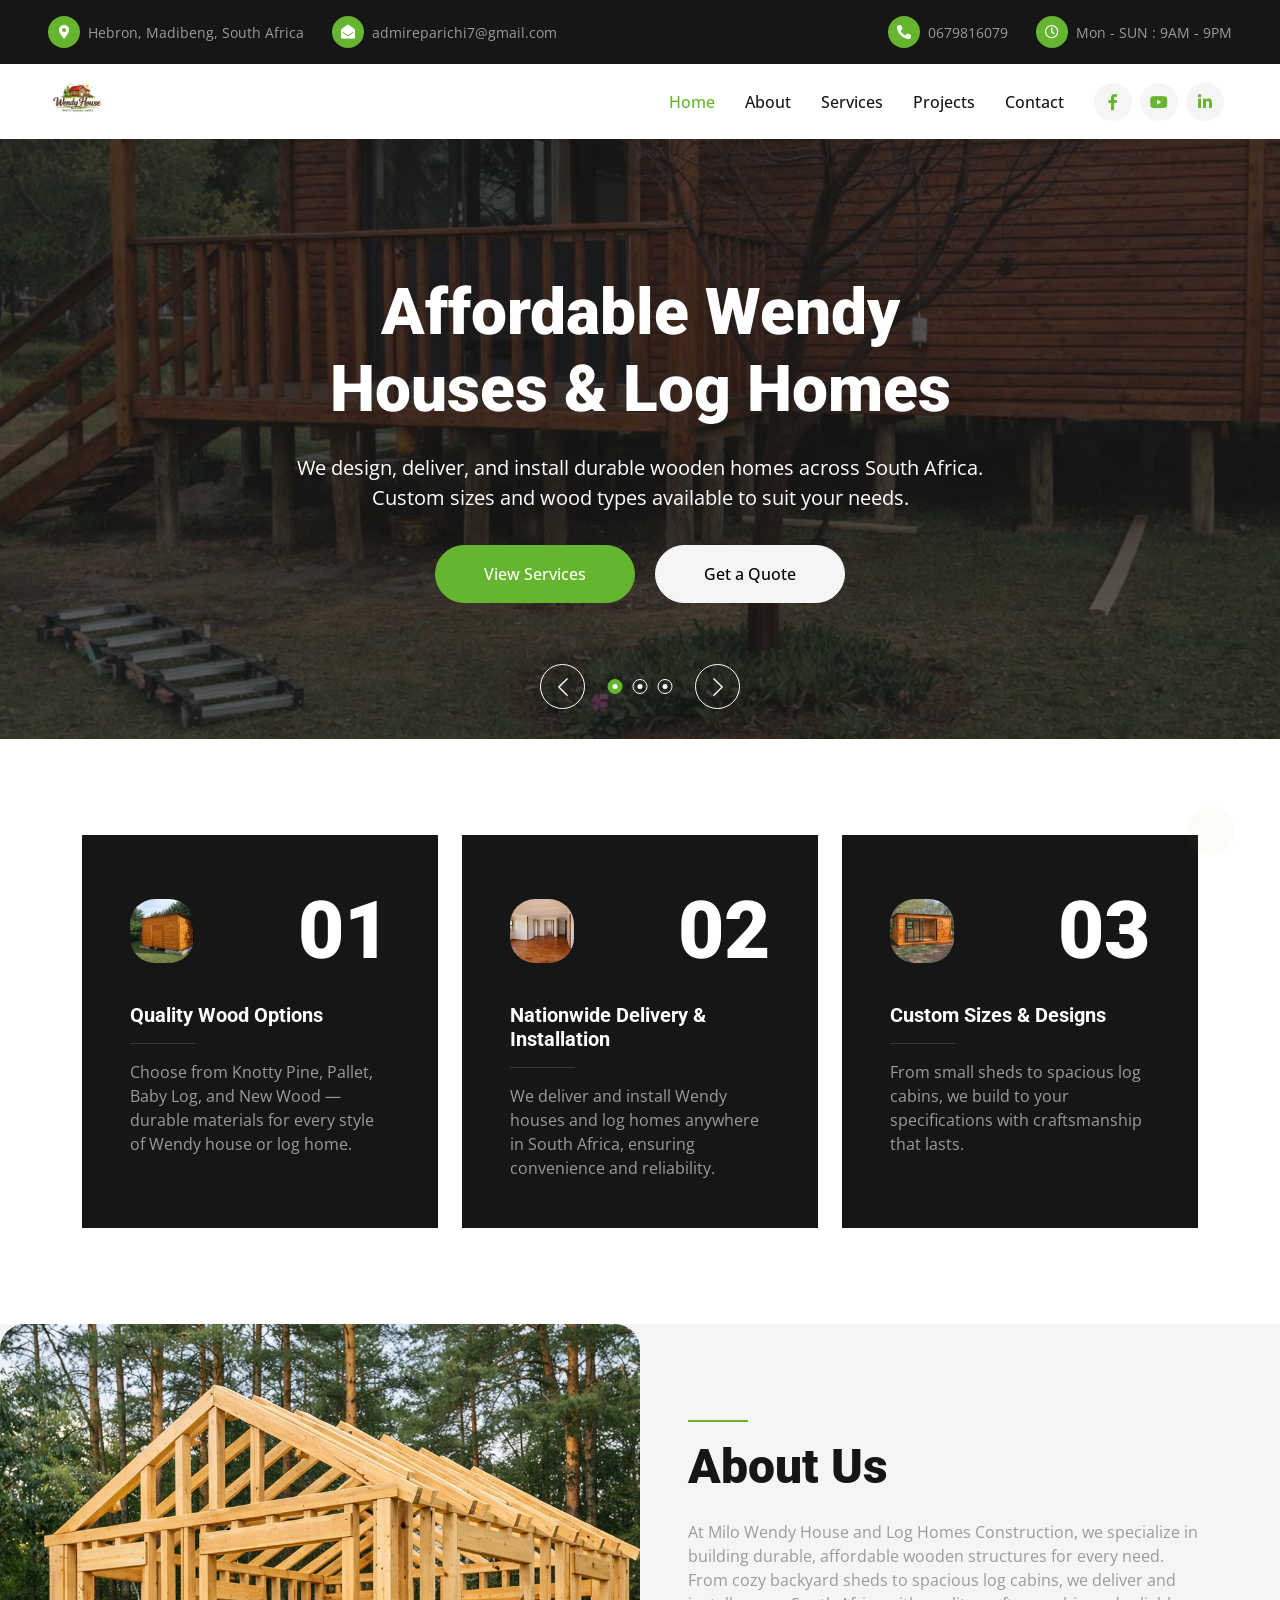
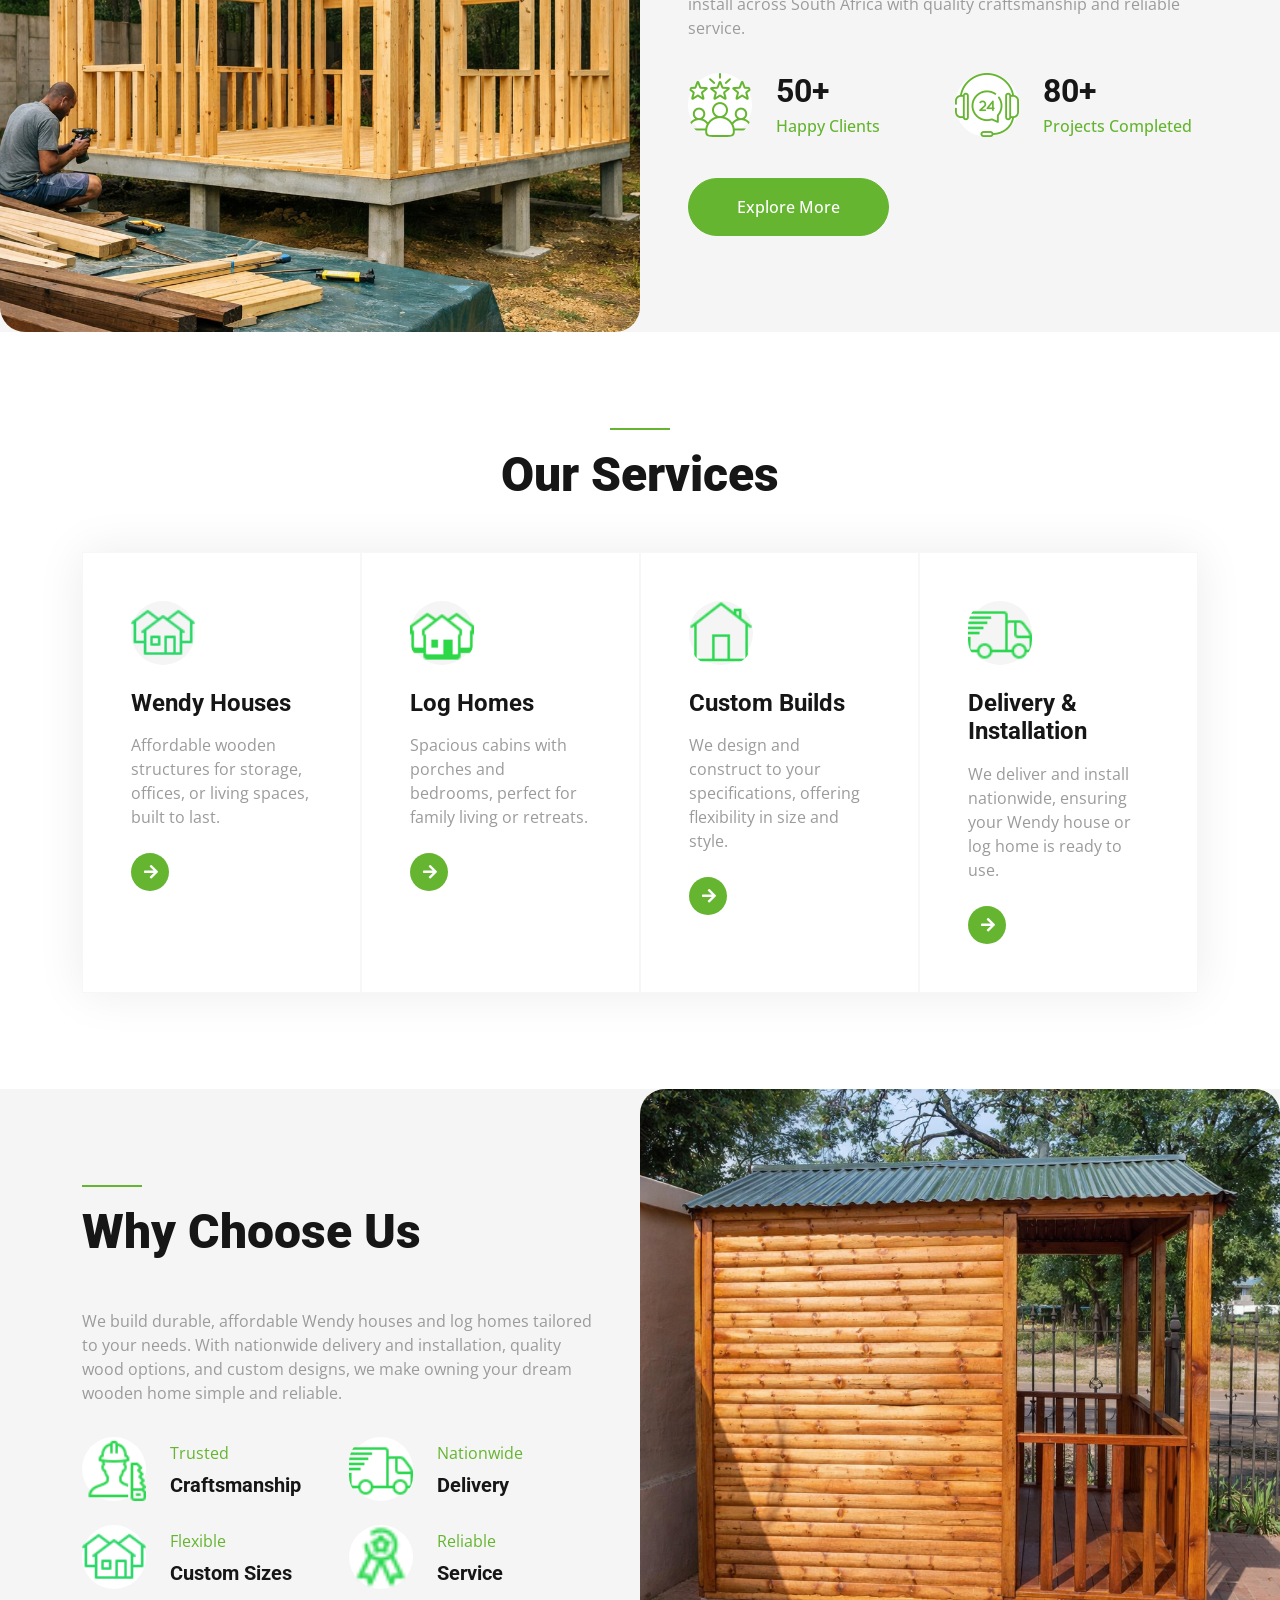
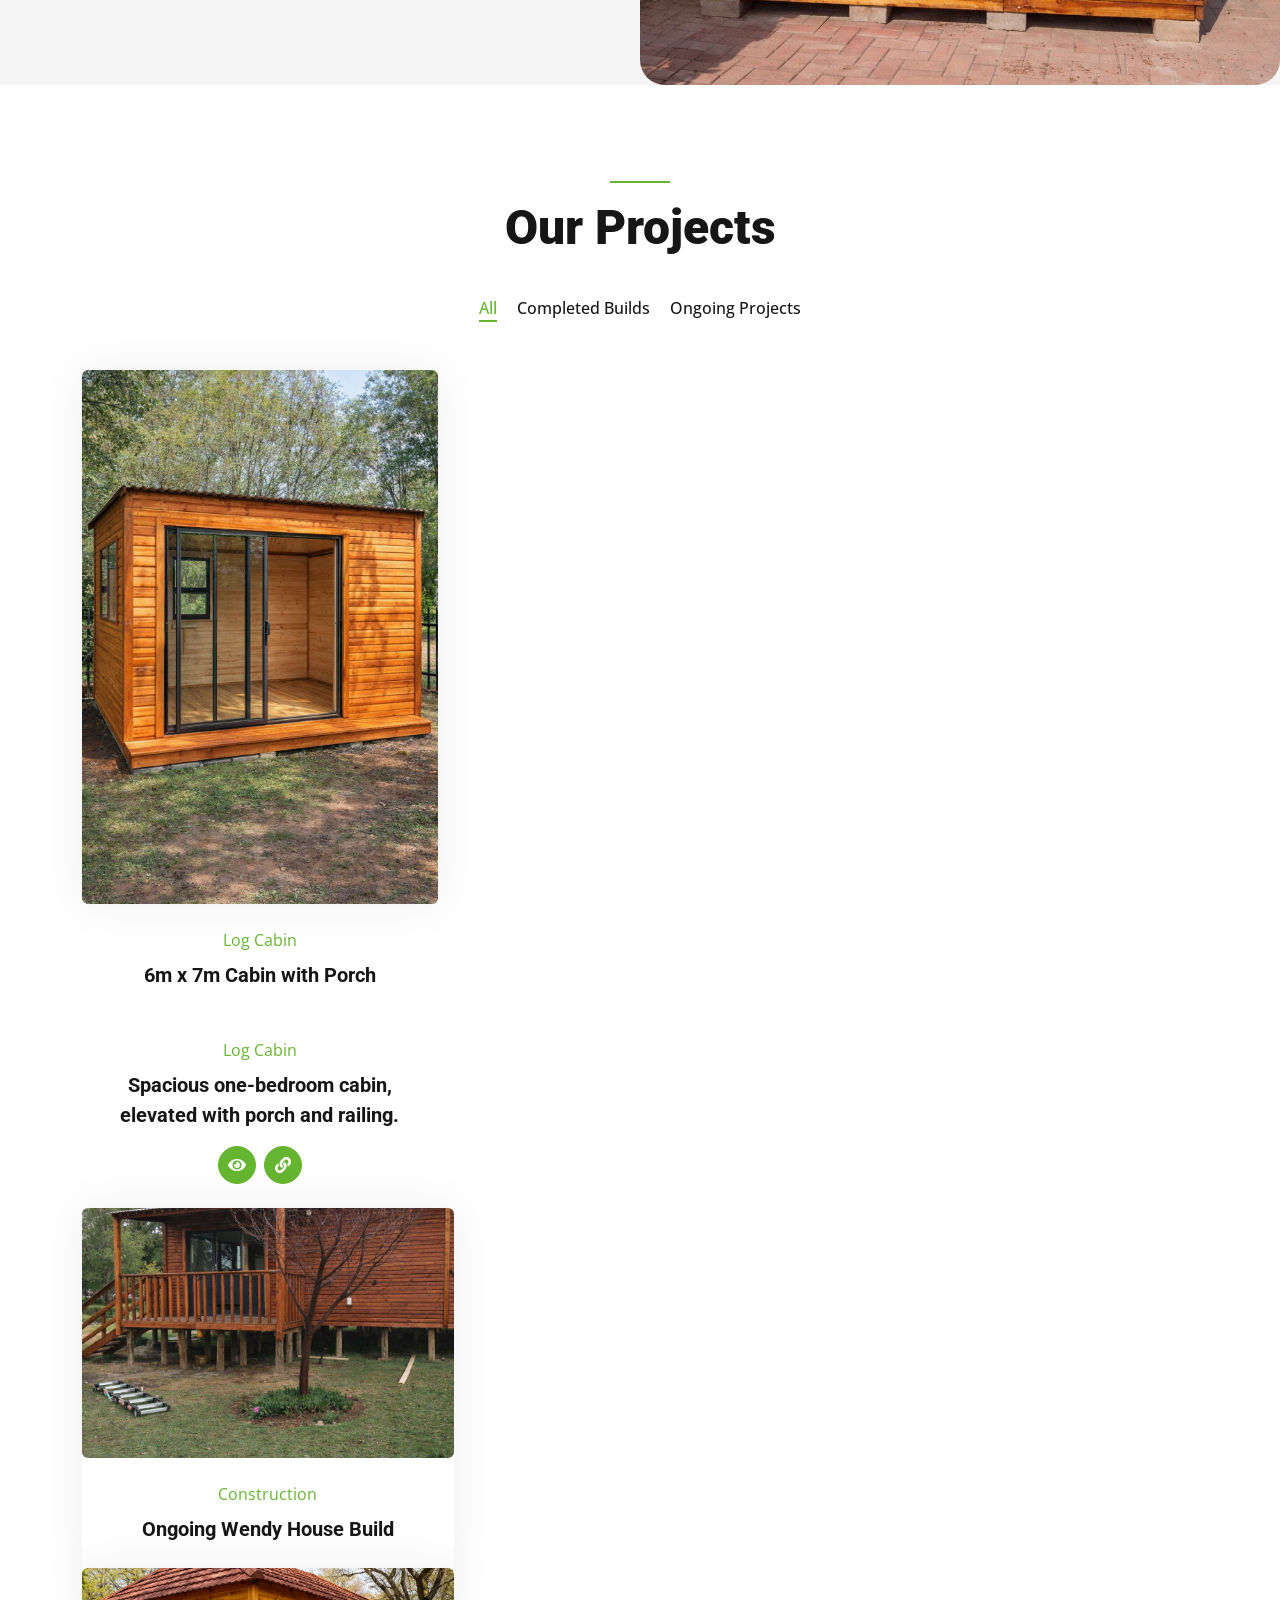
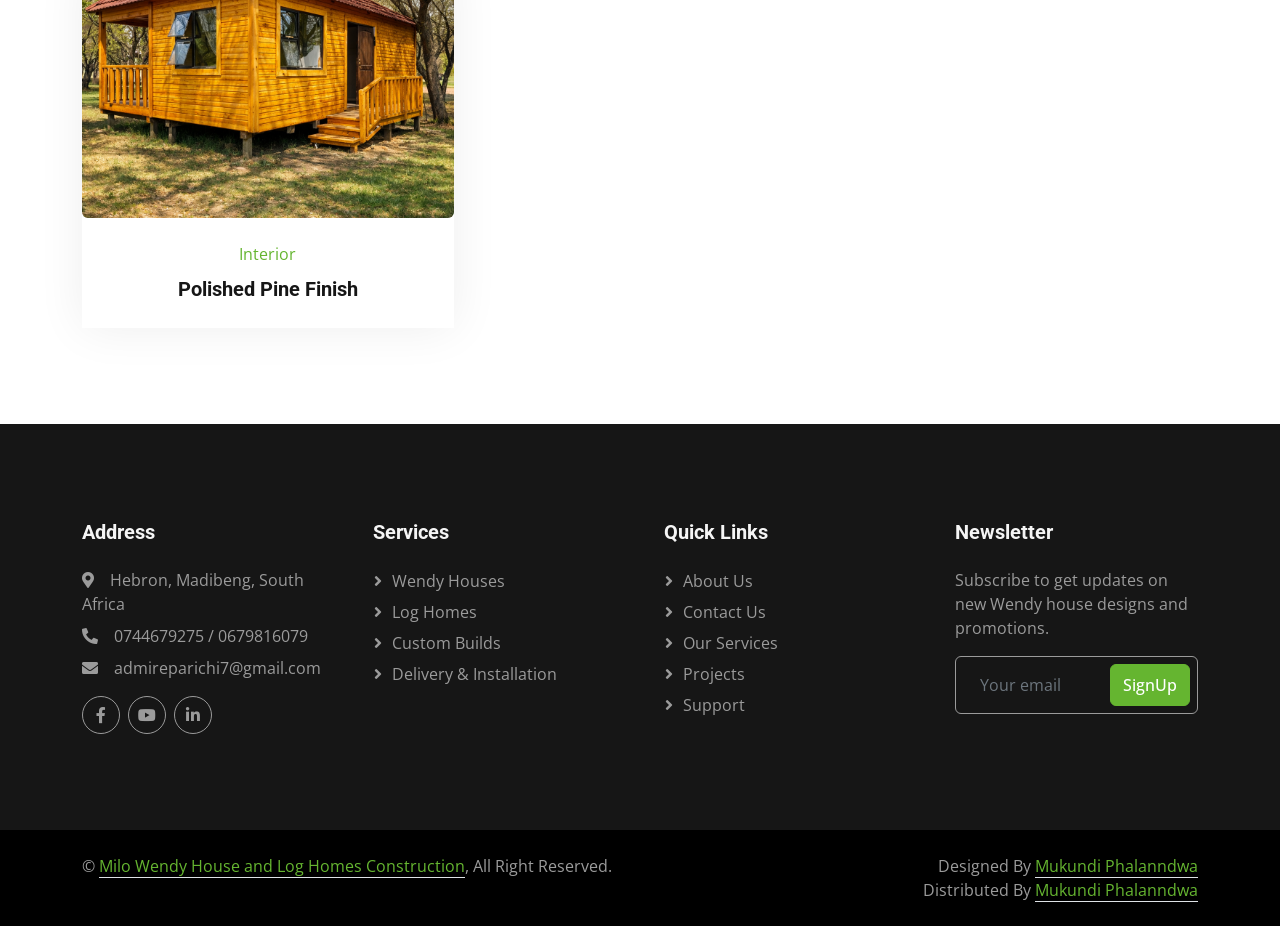
==== index.html @ 556be6cc "Initial commit" ====
<!DOCTYPE html>
<html lang="en">

<head>
    <meta charset="utf-8">
    <title>Milo Wendy House</title>
    <meta content="width=device-width, initial-scale=1.0" name="viewport">
    <meta content="" name="keywords">
    <meta content="" name="description">

    <!-- Favicon -->
    <link href="img/favicon.ico" rel="icon">

    <!-- Google Web Fonts -->
    <link rel="preconnect" href="https://fonts.googleapis.com">
    <link rel="preconnect" href="https://fonts.gstatic.com" crossorigin>
    <link href="https://fonts.googleapis.com/css2?family=Open+Sans:wght@400;500&family=Roboto:wght@500;700;900&display=swap" rel="stylesheet"> 

    <!-- Icon Font Stylesheet -->
    <link href="https://cdnjs.cloudflare.com/ajax/libs/font-awesome/5.10.0/css/all.min.css" rel="stylesheet">
    <link href="https://cdn.jsdelivr.net/npm/bootstrap-icons@1.4.1/font/bootstrap-icons.css" rel="stylesheet">

    <!-- Libraries Stylesheet -->
    <link href="lib/animate/animate.min.css" rel="stylesheet">
    <link href="lib/owlcarousel/assets/owl.carousel.min.css" rel="stylesheet">
    <link href="lib/lightbox/css/lightbox.min.css" rel="stylesheet">

    <!-- Customized Bootstrap Stylesheet -->
    <link href="css/bootstrap.min.css" rel="stylesheet">

    <!-- Template Stylesheet -->
    <link href="css/style.css" rel="stylesheet">
</head>

<body>
    <!-- Spinner Start -->
    <div id="spinner" class="show bg-white position-fixed translate-middle w-100 vh-100 top-50 start-50 d-flex align-items-center justify-content-center">
        <div class="spinner-border text-primary" style="width: 3rem; height: 3rem;" role="status">
            <span class="sr-only">Loading...</span>
        </div>
    </div>
    <!-- Spinner End -->


    <!-- Topbar Start -->
    <div class="container-fluid bg-dark px-5">
        <div class="row gx-4 d-none d-lg-flex">
            <div class="col-lg-6 text-start">
                <div class="h-100 d-inline-flex align-items-center py-3 me-4">
                    <div class="btn-sm-square rounded-circle bg-primary me-2">
                        <small class="fa fa-map-marker-alt text-white"></small>
                    </div>
                    <small>Hebron, Madibeng, South Africa</small>
                </div>
                <div class="h-100 d-inline-flex align-items-center py-3">
                    <div class="btn-sm-square rounded-circle bg-primary me-2">
                        <small class="fa fa-envelope-open text-white"></small>
                    </div>
                    <small>admireparichi7@gmail.com</small>
                </div>
            </div>
            <div class="col-lg-6 text-end">
                <div class="h-100 d-inline-flex align-items-center py-3 me-4">
                    <div class="btn-sm-square rounded-circle bg-primary me-2">
                        <small class="fa fa-phone-alt text-white"></small>
                    </div>
                    <small> 0679816079

</small>
                </div>
                <div class="h-100 d-inline-flex align-items-center py-3">
                    <div class="btn-sm-square rounded-circle bg-primary me-2">
                        <small class="far fa-clock text-white"></small>
                    </div>
                    <small>Mon - SUN : 9AM - 9PM</small>
                </div>
            </div>
        </div>
    </div>
    <!-- Topbar End -->

<!-- Navbar Start -->
<nav class="navbar navbar-expand-lg bg-white navbar-light sticky-top p-0 px-4 px-lg-5">
  <a href="index.html" class="navbar-brand d-flex align-items-center">
    <img src="img/houseimg/Copilot_20260609_134447.png" alt="Wendy House Logo" 
         class="img-fluid" style="height:60px; width:auto; margin-right:10px;">
    <h2 class="m-0 text-primary" style="font-weight:600;"> </h2>
  </a>

  <button type="button" class="navbar-toggler" data-bs-toggle="collapse" data-bs-target="#navbarCollapse">
    <span class="navbar-toggler-icon"></span>
  </button>

  <div class="collapse navbar-collapse" id="navbarCollapse">
    <div class="navbar-nav ms-auto py-4 py-lg-0">
      <a href="index.html" class="nav-item nav-link active">Home</a>
      <a href="about.html" class="nav-item nav-link">About</a>
      <a href="service.html" class="nav-item nav-link">Services</a>
      <a href="project.html" class="nav-item nav-link">Projects</a>
      <div class="nav-item dropdown">
        <div class="dropdown-menu rounded-0 rounded-bottom m-0">
          <a href="feature.html" class="dropdown-item">Why Choose Us</a>
          <a href="quote.html" class="dropdown-item">Free Quote</a>
          <a href="team.html" class="dropdown-item">Our Team</a>
          <a href="testimonial.html" class="dropdown-item">Testimonials</a>
          <a href="404.html" class="dropdown-item">FAQ</a>
        </div>
      </div>
      <a href="contact.html" class="nav-item nav-link">Contact</a>
    </div>

    <div class="h-100 d-lg-inline-flex align-items-center d-none">
      <a class="btn btn-square rounded-circle bg-light text-primary me-2" href="#"><i class="fab fa-facebook-f"></i></a>
      <a class="btn btn-square rounded-circle bg-light text-primary me-2" href="#"><i class="fab fa-youtube"></i></a>
      <a class="btn btn-square rounded-circle bg-light text-primary me-2" href="#"><i class="fab fa-linkedin-in"></i></a>
    </div>
  </div>
</nav>
<!-- Navbar End -->

<!-- Carousel Start -->
<div class="container-fluid p-0 pb-5">
  <div class="owl-carousel header-carousel position-relative">
    <div class="owl-carousel-item position-relative">
      <img src="img/houseimg/Copilot_20260604_141400.png" 
           alt="Wendy House" 
           class="w-100" 
           style="height:600px; object-fit:cover;">
      <div class="carousel-inner">
        <div class="container">
          <div class="row justify-content-center">
            <div class="col-12 col-lg-8 text-center">
              <h1 class="display-3 text-white animated slideInDown mb-4">Affordable Wendy Houses & Log Homes</h1>
              <p class="fs-5 text-white mb-4 pb-2">We design, deliver, and install durable wooden homes across South Africa. Custom sizes and wood types available to suit your needs.</p>
              <a href="service.html" class="btn btn-primary rounded-pill py-md-3 px-md-5 me-3 animated slideInLeft">View Services</a>
              <a href="contact.html" class="btn btn-light rounded-pill py-md-3 px-md-5 animated slideInRight">Get a Quote</a>
            </div>
          </div>
        </div>
      </div>
    </div>

    <div class="owl-carousel-item position-relative">
      <img src="img/houseimg/Copilot_20260604_141411.png" 
           alt="Log Cabin" 
           class="w-100" 
           style="height:600px; object-fit:cover;">
      <div class="carousel-inner">
        <div class="container">
          <div class="row justify-content-center">
            <div class="col-12 col-lg-8 text-center">
              <h1 class="display-3 text-white animated slideInDown mb-4">Custom Sizes & Designs</h1>
              <p class="fs-5 text-white mb-4 pb-2">From small sheds to spacious log cabins, we build to your specifications with quality craftsmanship and reliable service.</p>
              <a href="project.html" class="btn btn-primary rounded-pill py-md-3 px-md-5 me-3 animated slideInLeft">View Gallery</a>
              <a href="contact.html" class="btn btn-light rounded-pill py-md-3 px-md-5 animated slideInRight">Request Info</a>
            </div>
          </div>
        </div>
      </div>
    </div>

    <div class="owl-carousel-item position-relative">
      <img src="img/houseimg/Copilot_20260604_141417.png" 
           alt="Construction Phase" 
           class="w-100" 
           style="height:600px; object-fit:cover;">
      <div class="carousel-inner">
        <div class="container">
          <div class="row justify-content-center">
            <div class="col-12 col-lg-8 text-center">
              <h1 class="display-3 text-white animated slideInDown mb-4">Delivered & Installed Nationwide</h1>
              <p class="fs-5 fw-medium text-white mb-4 pb-2">We bring your Wendy house or log home to life, handling delivery and installation anywhere in South Africa.</p>
              <a href="about.html" class="btn btn-primary rounded-pill py-md-3 px-md-5 me-3 animated slideInLeft">Learn More</a>
              <a href="contact.html" class="btn btn-light rounded-pill py-md-3 px-md-5 animated slideInRight">Contact Us</a>
            </div>
          </div>
        </div>
      </div>
    </div>
  </div>
</div>
<!-- Carousel End -->

<div class="container-xxl py-5">
    <div class="container">
        <div class="row g-4">
            <div class="col-md-6 col-lg-4 wow fadeIn" data-wow-delay="0.1s">
                <div class="h-100 bg-dark p-4 p-xl-5">
                    <div class="d-flex align-items-center justify-content-between mb-4">
                        <div class="btn-square rounded-circle" style="width: 64px; height: 64px; ">
                            <img class="img-fluid" src="img/houseimg/Copilot_20260604_141350.png" alt="Icon">
                        </div>
                        <h1 class="display-1 mb-0" style="color: #ffffff;">01</h1>
                    </div>
                    <h5 class="text-white">Quality Wood Options</h5>
                    <hr class="w-25">
                    <span>Choose from Knotty Pine, Pallet, Baby Log, and New Wood — durable materials for every style of Wendy house or log home.</span>
                </div>
            </div>
            <div class="col-md-6 col-lg-4 wow fadeIn" data-wow-delay="0.3s">
                <div class="h-100 bg-dark p-4 p-xl-5">
                    <div class="d-flex align-items-center justify-content-between mb-4">
                        <div class="btn-square rounded-circle" style="width: 64px; height: 64px; ">
                            <img class="img-fluid" src="img/houseimg/Copilot_20260604_141345.png" alt="Icon">
                        </div>
                        <h1 class="display-1 mb-0" style="color: #ffffff;">02</h1>
                    </div>
                    <h5 class="text-white">Nationwide Delivery & Installation</h5>
                    <hr class="w-25">
                    <span>We deliver and install Wendy houses and log homes anywhere in South Africa, ensuring convenience and reliability.</span>
                </div>
            </div>
            <div class="col-md-6 col-lg-4 wow fadeIn" data-wow-delay="0.5s">
                <div class="h-100 bg-dark p-4 p-xl-5">
                    <div class="d-flex align-items-center justify-content-between mb-4">
                        <div class="btn-square rounded-circle" style="width: 64px; height: 64px; ">
                            <img class="img-fluid" src="img/houseimg/Copilot_20260604_141316.png" alt="Icon">
                        </div>
                        <h1 class="display-1 mb-0" style="color: #ffffff;">03</h1>
                    </div>
                    <h5 class="text-white">Custom Sizes & Designs</h5>
                    <hr class="w-25">
                    <span>From small sheds to spacious log cabins, we build to your specifications with craftsmanship that lasts.</span>
                </div>
            </div>
        </div>
    </div>
</div>
<!-- Facts End -->
<!-- About Start -->
<div class="container-fluid bg-light overflow-hidden my-5 px-lg-0">
    <div class="container about px-lg-0">
        <div class="row g-0 mx-lg-0">
            <div class="col-lg-6 ps-lg-0" style="min-height: 400px;">
                <div class="position-relative h-100">
                    <img class="position-absolute img-fluid w-100 h-100" src="img/houseimg/Copilot_20260604_141417.png" style="object-fit: cover;" alt="Wendy House">
                </div>
            </div>
            <div class="col-lg-6 about-text py-5 wow fadeIn" data-wow-delay="0.5s">
                <div class="p-lg-5 pe-lg-0">
                    <div class="bg-primary mb-3" style="width: 60px; height: 2px;"></div>
                    <h1 class="display-5 mb-4">About Us</h1>
                    <p class="mb-4 pb-2">
                        At Milo Wendy House and Log Homes Construction, we specialize in building durable, affordable wooden structures for every need. 
                        From cozy backyard sheds to spacious log cabins, we deliver and install across South Africa with quality craftsmanship and reliable service.
                    </p>
                    <div class="row g-4 mb-4 pb-3">
                        <div class="col-sm-6 wow fadeIn" data-wow-delay="0.1s">
                            <div class="d-flex align-items-center">
                                <div class="btn-square bg-white rounded-circle" style="width: 64px; height: 64px;">
                                    <img class="img-fluid" src="img/icon/icon-1.png" alt="Icon">
                                </div>
                                <div class="ms-4">
                                    <h2 class="mb-1" >50+</h2>
                                    <p class="fw-medium text-primary mb-0">Happy Clients</p>
                                </div>
                            </div>
                        </div>
                        <div class="col-sm-6 wow fadeIn" data-wow-delay="0.3s">
                            <div class="d-flex align-items-center">
                                <div class="btn-square bg-white rounded-circle" style="width: 64px; height: 64px;">
                                    <img class="img-fluid" src="img/icon/icon-2.png" alt="Icon">
                                </div>
                                <div class="ms-4">
                                    <h2 class="mb-1">80+</h2>
                                    <p class="fw-medium text-primary mb-0">Projects Completed</p>
                                </div>
                            </div>
                        </div>
                    </div>
                    <a href="service.html" class="btn btn-primary rounded-pill py-3 px-5">Explore More</a>
                </div>
            </div>
        </div>
    </div>
</div>
<!-- About End -->


<!-- Service Start -->
<div class="container-xxl py-5">
    <div class="container">
        <div class="text-center">
            <div class="bg-primary mb-3 mx-auto" style="width: 60px; height: 2px;"></div>
            <h1 class="display-5 mb-5">Our Services</h1>
        </div>
        <div class="row g-0 service-row">
            <div class="col-md-6 col-lg-3 wow fadeIn" data-wow-delay="0.1s">
                <div class="service-item border h-100 p-5">
                    <div class="btn-square bg-light rounded-circle mb-4" style="width: 64px; height: 64px;">
                        <img class="img-fluid" src="img/icon/icons8-houses-50.png" alt="Icon">
                    </div>
                    <h4 class="mb-3">Wendy Houses</h4>
                    <p class="mb-4">Affordable wooden structures for storage, offices, or living spaces, built to last.</p>
                    <a class="btn" href="project.html"><i class="fa fa-arrow-right text-white me-3"></i>View Gallery</a>
                </div>
            </div>
            <div class="col-md-6 col-lg-3 wow fadeIn" data-wow-delay="0.3s">
                <div class="service-item border h-100 p-5">
                    <div class="btn-square bg-light rounded-circle mb-4" style="width: 64px; height: 64px;">
                        <img class="img-fluid" src="img/icon/icons8-houses-48.png" alt="Icon">
                    </div>
                    <h4 class="mb-3">Log Homes</h4>
                    <p class="mb-4">Spacious cabins with porches and bedrooms, perfect for family living or retreats.</p>
                    <a class="btn" href="project.html"><i class="fa fa-arrow-right text-white me-3"></i>View Gallery</a>
                </div>
            </div>
            <div class="col-md-6 col-lg-3 wow fadeIn" data-wow-delay="0.5s">
                <div class="service-item border h-100 p-5">
                    <div class="btn-square bg-light rounded-circle mb-4" style="width: 64px; height: 64px;">
                        <img class="img-fluid" src="img/icon/icons8-home-50.png" alt="Icon">
                    </div>
                    <h4 class="mb-3">Custom Builds</h4>
                    <p class="mb-4">We design and construct to your specifications, offering flexibility in size and style.</p>
                    <a class="btn" href="contact.html"><i class="fa fa-arrow-right text-white me-3"></i>Request</a>
                </div>
            </div>
            <div class="col-md-6 col-lg-3 wow fadeIn" data-wow-delay="0.7s">
                <div class="service-item border h-100 p-5">
                    <div class="btn-square bg-light rounded-circle mb-4" style="width: 64px; height: 64px;">
                        <img class="img-fluid" src="img/icon/icons8-delivery-50.png" alt="Icon">
                    </div>
                    <h4 class="mb-3">Delivery & Installation</h4>
                    <p class="mb-4">We deliver and install nationwide, ensuring your Wendy house or log home is ready to use.</p>
                    <a class="btn" href="contact.html"><i class="fa fa-arrow-right text-white me-3"></i>Contact Us</a>
                </div>
            </div>
        </div>
    </div>
</div>
<!-- Service End -->


    <!-- Feature Start -->
<div class="container-fluid bg-light overflow-hidden my-5 px-lg-0">
    <div class="container feature px-lg-0">
        <div class="row g-0 mx-lg-0">
            <div class="col-lg-6 feature-text py-5 wow fadeIn" data-wow-delay="0.5s">
                <div class="p-lg-5 ps-lg-0">
                    <div class="bg-primary mb-3" style="width: 60px; height: 2px;"></div>
                    <h1 class="display-5 mb-5">Why Choose Us</h1>
                    <p class="mb-4 pb-2">
                        We build durable, affordable Wendy houses and log homes tailored to your needs. 
                        With nationwide delivery and installation, quality wood options, and custom designs, 
                        we make owning your dream wooden home simple and reliable.
                    </p>
                    <div class="row g-4">
                        <div class="col-6">
                            <div class="d-flex align-items-center">
                               <div class="btn-square bg-white rounded-circle d-flex justify-content-center align-items-center" 
     style="width: 64px; height: 64px;">
    <img src="img/icon/icons8-carpenter-50.png" alt="Icon" style="width: 700%; height: auto;">
</div>
                                <div class="ms-4">
                                    <p class="text-primary mb-2">Trusted</p>
                                    <h5 class="mb-0">Craftsmanship</h5>
                                </div>
                            </div>
                        </div>
                        <div class="col-6">
                            <div class="d-flex align-items-center">
                                <div class="btn-square bg-white rounded-circle" style="width: 64px; height: 64px;">
                                    <img class="img-fluid" src="img/icon/icons8-delivery-50.png" alt="Icon">
                                </div>
                                <div class="ms-4">
                                    <p class="text-primary mb-2">Nationwide</p>
                                    <h5 class="mb-0">Delivery</h5>
                                </div>
                            </div>
                        </div>
                        <div class="col-6">
                            <div class="d-flex align-items-center">
                                <div class="btn-square bg-white rounded-circle" style="width: 64px; height: 64px;">
                                    <img class="img-fluid" src="img/icon/icons8-houses-50.png" alt="Icon">
                                </div>
                                <div class="ms-4">
                                    <p class="text-primary mb-2">Flexible</p>
                                    <h5 class="mb-0">Custom Sizes</h5>
                                </div>
                            </div>
                        </div>
                        <div class="col-6">
                            <div class="d-flex align-items-center">
                                <div class="btn-square bg-white rounded-circle" style="width: 64px; height: 64px;">
                                    <img class="img-fluid" src="img/icon/icons8-trusted-seller-24.png" alt="Icon">
                                </div>
                                <div class="ms-4">
                                    <p class="text-primary mb-2">Reliable</p>
                                    <h5 class="mb-0">Service</h5>
                                </div>
                            </div>
                        </div>
                    </div>
                </div>
            </div>
            <div class="col-lg-6 pe-lg-0" style="min-height: 400px;">
                <div class="position-relative h-100">
                    <img class="position-absolute img-fluid w-100 h-100" src="img/houseimg/Copilot_20260604_141406.png" style="object-fit: cover;" alt="Wendy House Feature">
                </div>
            </div>
        </div>
    </div>
</div>
<!-- Feature End -->


<!-- Projects Start -->
<div class="container-xxl py-5">
    <div class="container">
        <div class="text-center wow fadeInUp" data-wow-delay="0.1s">
            <div class="bg-primary mb-3 mx-auto" style="width: 60px; height: 2px;"></div>
            <h1 class="display-5 mb-5">Our Projects</h1>
        </div>
        <div class="row mt-n2 wow fadeInUp" data-wow-delay="0.3s">
            <div class="col-12 text-center">
                <ul class="list-inline mb-5" id="portfolio-flters">
                    <li class="mx-2 active" data-filter="*">All</li>
                    <li class="mx-2" data-filter=".first">Completed Builds</li>
                    <li class="mx-2" data-filter=".second">Ongoing Projects</li>
                </ul>
            </div>
        </div>
        <div class="row g-4 portfolio-container">
            <div class="col-lg-4 col-md-6 portfolio-item first wow fadeInUp" data-wow-delay="0.1s">
               <div class="portfolio-inner d-flex justify-content-center align-items-center">
    <img src="img/houseimg/Copilot_20260604_141316.png" 
         alt="Completed Wendy House" 
         class="img-fluid">
</div>

                    <div class="text-center p-4">
                        <p class="text-primary mb-2">Log Cabin</p>
                        <h5 class="lh-base mb-0">6m x 7m Cabin with Porch</h5>
                    </div>
                    <div class="portfolio-text text-center bg-white p-4">
                        <p class="text-primary mb-2">Log Cabin</p>
                        <h5 class="lh-base mb-3">Spacious one-bedroom cabin, elevated with porch and railing.</h5>
                        <div class="d-flex justify-content-center">
                            <a class="btn btn-square btn-primary rounded-circle mx-1" href="img/projects/wendy1.jpg" data-lightbox="portfolio"><i class="fa fa-eye"></i></a>
                            <a class="btn btn-square btn-primary rounded-circle mx-1" href="#contact"><i class="fa fa-link"></i></a>
                        </div>
                    </div>
                </div>
            </div>
            <div class="col-lg-4 col-md-6 portfolio-item second wow fadeInUp" data-wow-delay="0.3s">
                <div class="portfolio-inner">
                  <img class="img-fluid w-100" 
     src="img/houseimg/Copilot_20260604_141400.png" 
     alt="Wendy House" 
     style="object-fit: cover; height: 250px;">
                    <div class="text-center p-4">
                        <p class="text-primary mb-2">Construction</p>
                        <h5 class="lh-base mb-0">Ongoing Wendy House Build</h5>
                    </div>
                    <div class="portfolio-text text-center bg-white p-4">
                        <p class="text-primary mb-2">Construction</p>
                        <h5 class="lh-base mb-3">Frame and panels being assembled on-site with skilled craftsmanship.</h5>
                        <div class="d-flex justify-content-center">
                            <a class="btn btn-square btn-primary rounded-circle mx-1" href="img/projects/wendy2.jpg" data-lightbox="portfolio"><i class="fa fa-eye"></i></a>
                            <a class="btn btn-square btn-primary rounded-circle mx-1" href="contact.html"><i class="fa fa-link"></i></a>
                        </div>
                    </div>
                </div>
            </div>
            <div class="col-lg-4 col-md-6 portfolio-item first wow fadeInUp" data-wow-delay="0.5s">
                <div class="portfolio-inner">
                  <img class="img-fluid w-100" 
     src="img/houseimg/Copilot_20260604_141428.png" 
     alt="Wendy House" 
     style="object-fit: cover; height: 250px;">
                    <div class="text-center p-4">
                        <p class="text-primary mb-2">Interior</p>
                        <h5 class="lh-base mb-0">Polished Pine Finish</h5>
                    </div>
                    <div class="portfolio-text text-center bg-white p-4">
                        <p class="text-primary mb-2">Interior</p>
                        <h5 class="lh-base mb-3">Warm pine paneling and polished floors for a clean, modern look.</h5>
                        <div class="d-flex justify-content-center">
                            <a class="btn btn-square btn-primary rounded-circle mx-1" href="img/projects/wendy3.jpg" data-lightbox="portfolio"><i class="fa fa-eye"></i></a>
                            <a class="btn btn-square btn-primary rounded-circle mx-1" href="contact.html"><i class="fa fa-link"></i></a>
                        </div>
                    </div>
                </div>
            </div>
        </div>
    </div>
</div>
<!-- Projects End -->




<!-- Footer Start -->
<div class="container-fluid bg-dark text-secondary footer mt-5 py-5 wow fadeIn" data-wow-delay="0.1s">
    <div class="container py-5">
        <div class="row g-5">
            <div class="col-lg-3 col-md-6">
                <h5 class="text-light mb-4">Address</h5>
                <p class="mb-2"><i class="fa fa-map-marker-alt me-3"></i>Hebron, Madibeng, South Africa</p>
                <p class="mb-2"><i class="fa fa-phone-alt me-3"></i>0744679275 / 0679816079</p>
                <p class="mb-2"><i class="fa fa-envelope me-3"></i>admireparichi7@gmail.com</p>
                <div class="d-flex pt-2">
                    <a class="btn btn-square btn-outline-secondary rounded-circle me-2" href=""><i class="fab fa-facebook-f"></i></a>
                    <a class="btn btn-square btn-outline-secondary rounded-circle me-2" href=""><i class="fab fa-youtube"></i></a>
                    <a class="btn btn-square btn-outline-secondary rounded-circle me-2" href=""><i class="fab fa-linkedin-in"></i></a>
                </div>
            </div>
            <div class="col-lg-3 col-md-6">
                <h5 class="text-light mb-4">Services</h5>
                <a class="btn btn-link" href="">Wendy Houses</a>
                <a class="btn btn-link" href="">Log Homes</a>
                <a class="btn btn-link" href="">Custom Builds</a>
                <a class="btn btn-link" href="">Delivery & Installation</a>
            </div>
            <div class="col-lg-3 col-md-6">
                <h5 class="text-light mb-4">Quick Links</h5>
                <a class="btn btn-link" href="">About Us</a>
                <a class="btn btn-link" href="">Contact Us</a>
                <a class="btn btn-link" href="">Our Services</a>
                <a class="btn btn-link" href="">Projects</a>
                <a class="btn btn-link" href="">Support</a>
            </div>
            <div class="col-lg-3 col-md-6">
                <h5 class="text-light mb-4">Newsletter</h5>
                <p>Subscribe to get updates on new Wendy house designs and promotions.</p>
                <div class="position-relative w-100">
                    <input class="form-control bg-transparent border-secondary w-100 py-3 ps-4 pe-5" type="text" placeholder="Your email">
                    <button type="button" class="btn btn-primary py-2 position-absolute top-0 end-0 mt-2 me-2">SignUp</button>
                </div>
            </div>
        </div>
    </div>
</div>
<!-- Footer End -->


    <!-- Copyright Start -->
    <div class="container-fluid py-4" style="background: #000000;">
        <div class="container">
            <div class="row">
                <div class="col-md-6 text-center text-md-start mb-3 mb-md-0">
                    &copy; <a class="border-bottom" href="#">Milo Wendy House and Log Homes Construction</a>, All Right Reserved.
                </div>
                <div class="col-md-6 text-center text-md-end">
                    <!--/*** This template is free as long as you keep the footer author’s credit link/attribution link/backlink. If you'd like to use the template without the footer author’s credit link/attribution link/backlink, you can purchase the Credit Removal License from "https://htmlcodex.com/credit-removal". Thank you for your support. ***/-->
                    Designed By <a class="border-bottom" href="https://htmlcodex.com">Mukundi Phalanndwa</a><br>Distributed By <a class="border-bottom" href="https://themewagon.com/" >Mukundi Phalanndwa</a>
                </div>
            </div>
        </div>
    </div>
    <!-- Copyright End -->


    <!-- Back to Top -->
    <a href="#" class="btn btn-lg btn-primary btn-lg-square rounded-circle back-to-top"><i class="bi bi-arrow-up"></i></a>


    <!-- JavaScript Libraries -->
    <script src="https://code.jquery.com/jquery-3.4.1.min.js"></script>
    <script src="https://cdn.jsdelivr.net/npm/bootstrap@5.0.0/dist/js/bootstrap.bundle.min.js"></script>
    <script src="lib/wow/wow.min.js"></script>
    <script src="lib/easing/easing.min.js"></script>
    <script src="lib/waypoints/waypoints.min.js"></script>
    <script src="lib/counterup/counterup.min.js"></script>
    <script src="lib/owlcarousel/owl.carousel.min.js"></script>
    <script src="lib/isotope/isotope.pkgd.min.js"></script>
    <script src="lib/lightbox/js/lightbox.min.js"></script>

    <!-- Template Javascript -->
    <script src="js/main.js"></script>
</body>

</html>
---- css/style.css ----
/********** Template CSS **********/
:root {
    --primary: #65B530;
    --secondary: #9B9B9B;
    --light: #F5F5F5;
    --dark: #161616;
}

.fw-medium {
    font-weight: 500 !important;
}

.fw-bold {
    font-weight: 700 !important;
}

.fw-black {
    font-weight: 900 !important;
}

.back-to-top {
    position: fixed;
    display: none;
    right: 45px;
    bottom: 45px;
    z-index: 99;
}


/*** Spinner ***/
#spinner {
    opacity: 0;
    visibility: hidden;
    transition: opacity .5s ease-out, visibility 0s linear .5s;
    z-index: 99999;
}

#spinner.show {
    transition: opacity .5s ease-out, visibility 0s linear 0s;
    visibility: visible;
    opacity: 1;
}


/*** Button ***/
.btn {
    font-weight: 500;
    transition: .5s;
}

.btn.btn-primary {
    color: #FFFFFF;
}

.btn-square {
    width: 38px;
    height: 38px;
}

.btn-sm-square {
    width: 32px;
    height: 32px;
}

.btn-lg-square {
    width: 48px;
    height: 48px;
}

.btn-square,
.btn-sm-square,
.btn-lg-square {
    padding: 0;
    display: flex;
    align-items: center;
    justify-content: center;
    font-weight: normal;
}

/*** Navbar ***/
.navbar.sticky-top {
    top: -100px;
    transition: .5s;
}

.navbar .navbar-brand {
    height: 75px;
}

.navbar .navbar-nav .nav-link {
    margin-right: 30px;
    padding: 25px 0;
    color: var(--dark);
    font-weight: 500;
    outline: none;
}

.navbar .navbar-nav .nav-link:hover,
.navbar .navbar-nav .nav-link.active {
    color: var(--primary);
}

.navbar .dropdown-toggle::after {
    border: none;
    content: "\f107";
    font-family: "Font Awesome 5 Free";
    font-weight: 900;
    vertical-align: middle;
    margin-left: 8px;
}

@media (max-width: 991.98px) {
    .navbar .navbar-nav .nav-link  {
        margin-right: 0;
        padding: 10px 0;
    }

    .navbar .navbar-nav {
        border-top: 1px solid #EEEEEE;
    }
}

@media (min-width: 992px) {
    .navbar .nav-item .dropdown-menu {
        display: block;
        border: none;
        margin-top: 0;
        top: 150%;
        opacity: 0;
        visibility: hidden;
        transition: .5s;
    }

    .navbar .nav-item:hover .dropdown-menu {
        top: 100%;
        visibility: visible;
        transition: .5s;
        opacity: 1;
    }
}

.navbar .btn:hover {
    color: #FFFFFF !important;
    background: var(--primary) !important;
}


/*** Header ***/
.header-carousel .carousel-inner {
    position: absolute;
    width: 100%;
    height: 100%;
    top: 0;
    left: 0;
    display: flex;
    align-items: center;
    background: rgba(22, 22, 22, .7);
}

@media (max-width: 768px) {
    .header-carousel .owl-carousel-item {
        position: relative;
        min-height: 500px;
    }
    
    .header-carousel .owl-carousel-item img {
        position: absolute;
        width: 100%;
        height: 100%;
        object-fit: cover;
    }

    .header-carousel .owl-carousel-item h5,
    .header-carousel .owl-carousel-item p {
        font-size: 14px !important;
        font-weight: 400 !important;
    }

    .header-carousel .owl-carousel-item h1 {
        font-size: 30px;
        font-weight: 600;
    }
}

.header-carousel .owl-nav {
    position: absolute;
    width: 200px;
    height: 45px;
    bottom: 30px;
    left: 50%;
    transform: translateX(-50%);
    display: flex;
    justify-content: space-between;
}

.header-carousel .owl-nav .owl-prev,
.header-carousel .owl-nav .owl-next {
    width: 45px;
    height: 45px;
    display: flex;
    align-items: center;
    justify-content: center;
    color: #FFFFFF;
    background: transparent;
    border: 1px solid #FFFFFF;
    border-radius: 45px;
    font-size: 22px;
    transition: .5s;
}

.header-carousel .owl-nav .owl-prev:hover,
.header-carousel .owl-nav .owl-next:hover {
    background: var(--primary);
    border-color: var(--primary);
}

.header-carousel .owl-dots {
    position: absolute;
    height: 45px;
    bottom: 30px;
    left: 50%;
    transform: translateX(-50%);
    display: flex;
    align-items: center;
    justify-content: center;
}

.header-carousel .owl-dot {
    position: relative;
    display: inline-block;
    margin: 0 5px;
    width: 15px;
    height: 15px;
    background: transparent;
    border: 1px solid #FFFFFF;
    border-radius: 15px;
    transition: .5s;
}

.header-carousel .owl-dot::after {
    position: absolute;
    content: "";
    width: 5px;
    height: 5px;
    top: 4px;
    left: 4px;
    background: #FFFFFF;
    border-radius: 5px;
}

.header-carousel .owl-dot.active {
    background: var(--primary);
    border-color: var(--primary);
}

.page-header {
    background: linear-gradient(rgba(22, 22, 22, .7), rgba(22, 22, 22, .7)), url(../img/houseimg/Copilot_20260604_141428.png) center center no-repeat;
    background-size: cover;
}

.breadcrumb-item + .breadcrumb-item::before {
    color: var(--light);
}


/*** About ***/
@media (min-width: 992px) {
    .container.about {
        max-width: 100% !important;
    }

    .about-text  {
        padding-right: calc(((100% - 960px) / 2) + .75rem);
    }
}

@media (min-width: 1200px) {
    .about-text  {
        padding-right: calc(((100% - 1140px) / 2) + .75rem);
    }
}

@media (min-width: 1400px) {
    .about-text  {
        padding-right: calc(((100% - 1320px) / 2) + .75rem);
    }
}


/*** Service ***/
.service-row {
    box-shadow: 0 0 45px rgba(0, 0, 0, .08);
}

.service-item {
    border-color: rgba(0, 0, 0, .03) !important;
}

.service-item .btn {
    width: 38px;
    height: 38px;
    display: inline-flex;
    align-items: center;
    color: #FFFFFF;
    background: var(--primary);
    border-radius: 38px;
    white-space: nowrap;
    overflow: hidden;
    transition: .5s;
}

.service-item:hover .btn {
    width: 140px;
}


/*** Feature ***/
@media (min-width: 992px) {
    .container.feature {
        max-width: 100% !important;
    }

    .feature-text  {
        padding-left: calc(((100% - 960px) / 2) + .75rem);
    }
}

@media (min-width: 1200px) {
    .feature-text  {
        padding-left: calc(((100% - 1140px) / 2) + .75rem);
    }
}

@media (min-width: 1400px) {
    .feature-text  {
        padding-left: calc(((100% - 1320px) / 2) + .75rem);
    }
}


/*** Project Portfolio ***/
#portfolio-flters li {
    display: inline-block;
    font-weight: 500;
    color: var(--dark);
    cursor: pointer;
    transition: .5s;
    border-bottom: 2px solid transparent;
}

#portfolio-flters li:hover,
#portfolio-flters li.active {
    color: var(--primary);
    border-color: var(--primary);
}

.portfolio-inner {
    position: relative;
    overflow: hidden;
    box-shadow: 0 0 45px rgba(0, 0, 0, .07);
}

.portfolio-inner img {
    transition: .5s;
}

.portfolio-inner:hover img {
    transform: scale(1.1);
}

.portfolio-inner .portfolio-text {
    position: absolute;
    width: 100%;
    left: 0;
    bottom: -50px;
    opacity: 0;
    transition: .5s;
}

.portfolio-inner:hover .portfolio-text {
    bottom: 0;
    opacity: 1;
}


/*** Quote ***/
@media (min-width: 992px) {
    .container.quote {
        max-width: 100% !important;
    }

    .quote-text  {
        padding-right: calc(((100% - 960px) / 2) + .75rem);
    }
}

@media (min-width: 1200px) {
    .quote-text  {
        padding-right: calc(((100% - 1140px) / 2) + .75rem);
    }
}

@media (min-width: 1400px) {
    .quote-text  {
        padding-right: calc(((100% - 1320px) / 2) + .75rem);
    }
}


/*** Team ***/
.team-item {
    box-shadow: 0 0 45px rgba(0, 0, 0, .08);
}

.team-item img {
    transition: .5s;
}

.team-item:hover img {
    transform: scale(1.1);
}

.team-item .team-social {
    position: absolute;
    width: 0;
    height: 0;
    top: 50%;
    left: 50%;
    display: flex;
    align-items: center;
    justify-content: center;
    background: rgba(22, 22, 22, .7);
    opacity: 0;
    transition: .5s;
}

.team-item:hover .team-social {
    width: 100%;
    height: 100%;
    top: 0;
    left: 0;
    opacity: 1;
}

.team-item .team-social .btn {
    opacity: 0;
}

.team-item:hover .team-social .btn {
    opacity: 1;
}


/*** Testimonial ***/
.testimonial-carousel {
    display: flex !important;
    flex-direction: column-reverse;
    max-width: 700px;
    margin: 0 auto;
}

.testimonial-carousel .owl-dots {
    height: 100px;
    display: flex;
    align-items: center;
    justify-content: center;
    margin-bottom: 30px;
}

.testimonial-carousel .owl-dots .owl-dot {
    position: relative;
    width: 60px;
    height: 60px;
    margin: 0 5px;
    transition: .5s;
}

.testimonial-carousel .owl-dots .owl-dot.active {
    width: 100px;
    height: 100px;
}

.testimonial-carousel .owl-dots .owl-dot::after {
    position: absolute;
    width: 40px;
    height: 40px;
    bottom: -20px;
    left: 50%;
    transform: translateX(-50%);
    display: flex;
    align-items: center;
    justify-content: center;
    content: "\f10d";
    font-family: "Font Awesome 5 Free";
    font-weight: 900;
    color: var(--primary);
    background: #FFFFFF;
    border-radius: 40px;
    transition: .5s;
    opacity: 0;
}

.testimonial-carousel .owl-dots .owl-dot.active::after {
    opacity: 1;
}

.testimonial-carousel .owl-dots .owl-dot img {
    border-radius: 60px;
    opacity: .4;
    transition: .5s;
}

.testimonial-carousel .owl-dots .owl-dot.active img {
    opacity: 1;
}


/*** Contact ***/
@media (min-width: 992px) {
    .container.contact {
        max-width: 100% !important;
    }

    .contact-text  {
        padding-left: calc(((100% - 960px) / 2) + .75rem);
    }
}

@media (min-width: 1200px) {
    .contact-text  {
        padding-left: calc(((100% - 1140px) / 2) + .75rem);
    }
}

@media (min-width: 1400px) {
    .contact-text  {
        padding-left: calc(((100% - 1320px) / 2) + .75rem);
    }
}


/*** Footer ***/
.footer .btn.btn-link {
    display: block;
    margin-bottom: 5px;
    padding: 0;
    text-align: left;
    color: var(--secondary);
    font-weight: normal;
    text-transform: capitalize;
    transition: .3s;
}

.footer .btn.btn-link::before {
    position: relative;
    content: "\f105";
    font-family: "Font Awesome 5 Free";
    font-weight: 900;
    margin-right: 10px;
}

.footer .btn.btn-link:hover {
    color: var(--primary);
    letter-spacing: 1px;
    box-shadow: none;
}

.img-fluid{
    border-radius: 25px;
    height: 64px;
    width: 500px;
}

.portfolio-inner img {
    width: 100%;              /* still responsive */
    height: auto;             /* keeps natural aspect ratio */
    object-fit: cover;        /* crops instead of stretching */
    border-radius: 6px;       /* optional: smooth corners */
}
.portfolio-inner img {
    object-fit: contain;      /* shows full image */
    background-color: #f8f9fa; /* adds neutral background */
}
@media (max-width: 768px) {
  .navbar-brand img {
    height: 60px;
  }
}
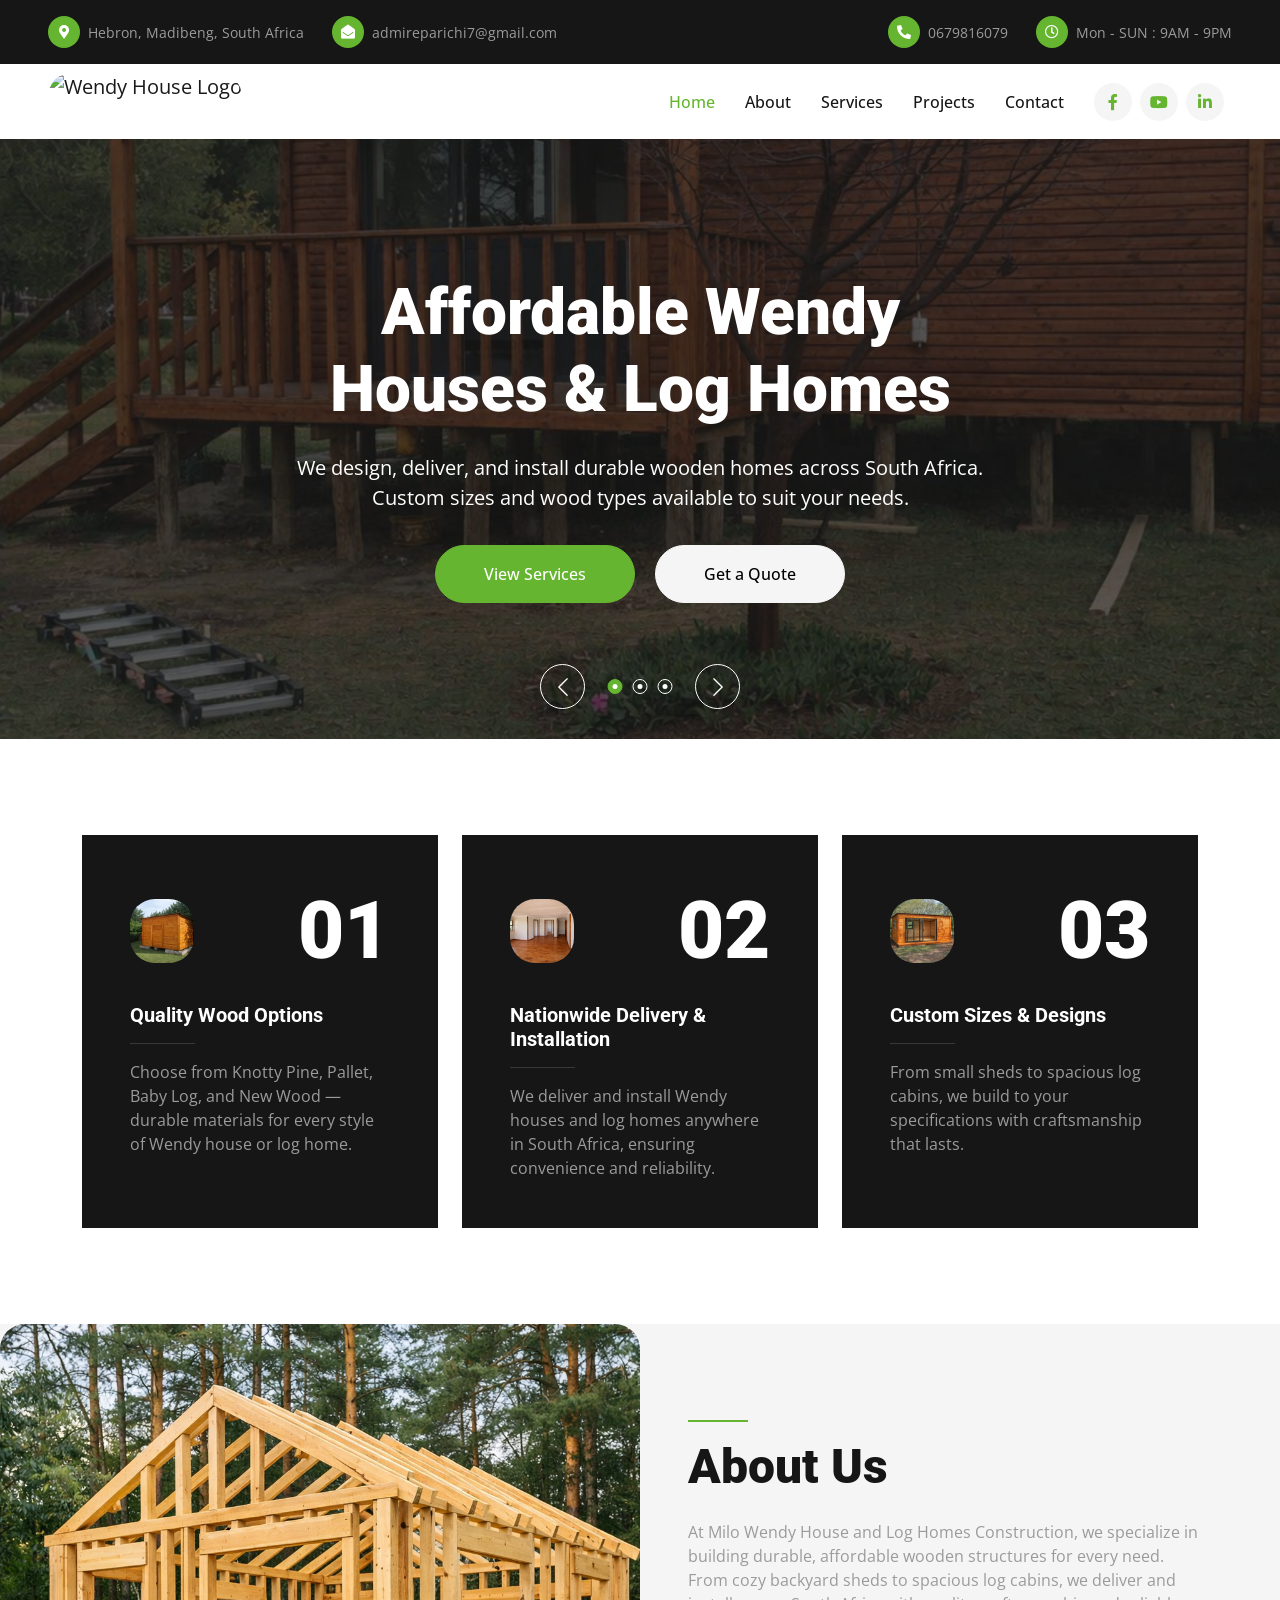
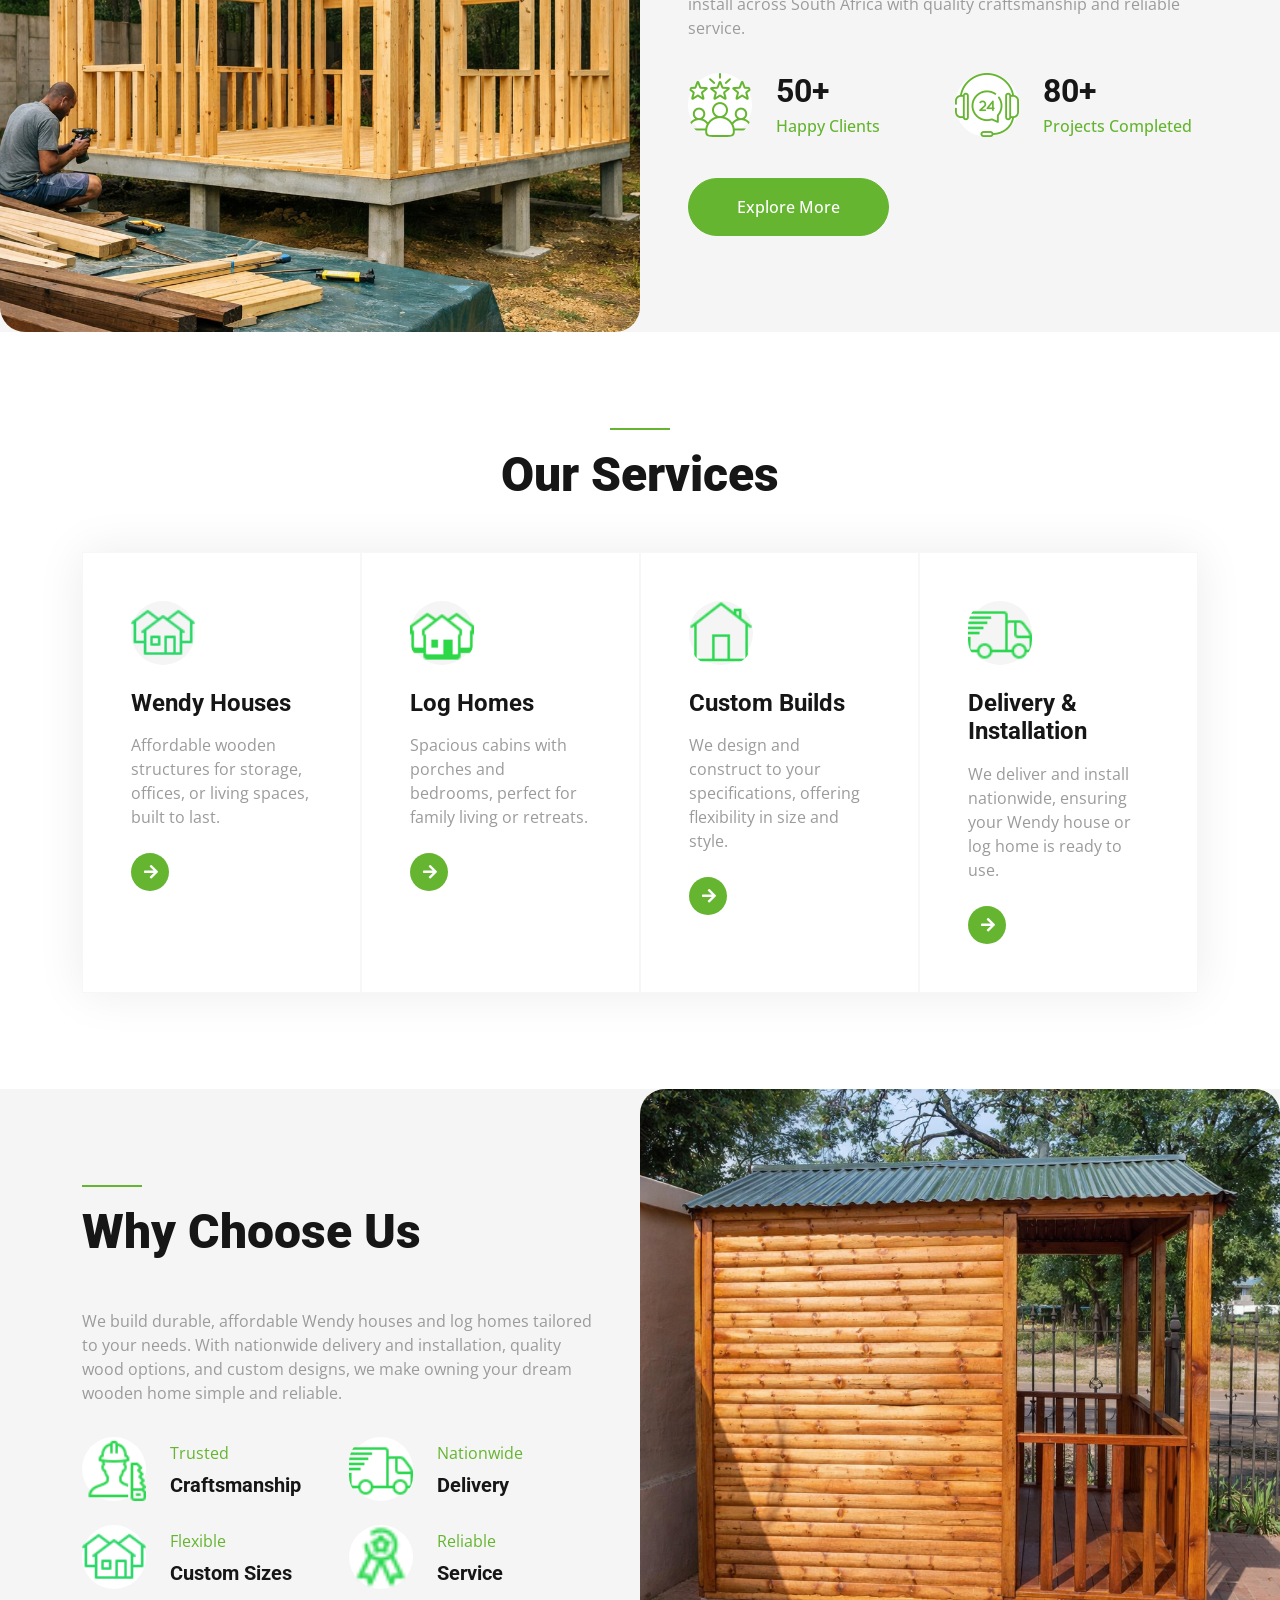
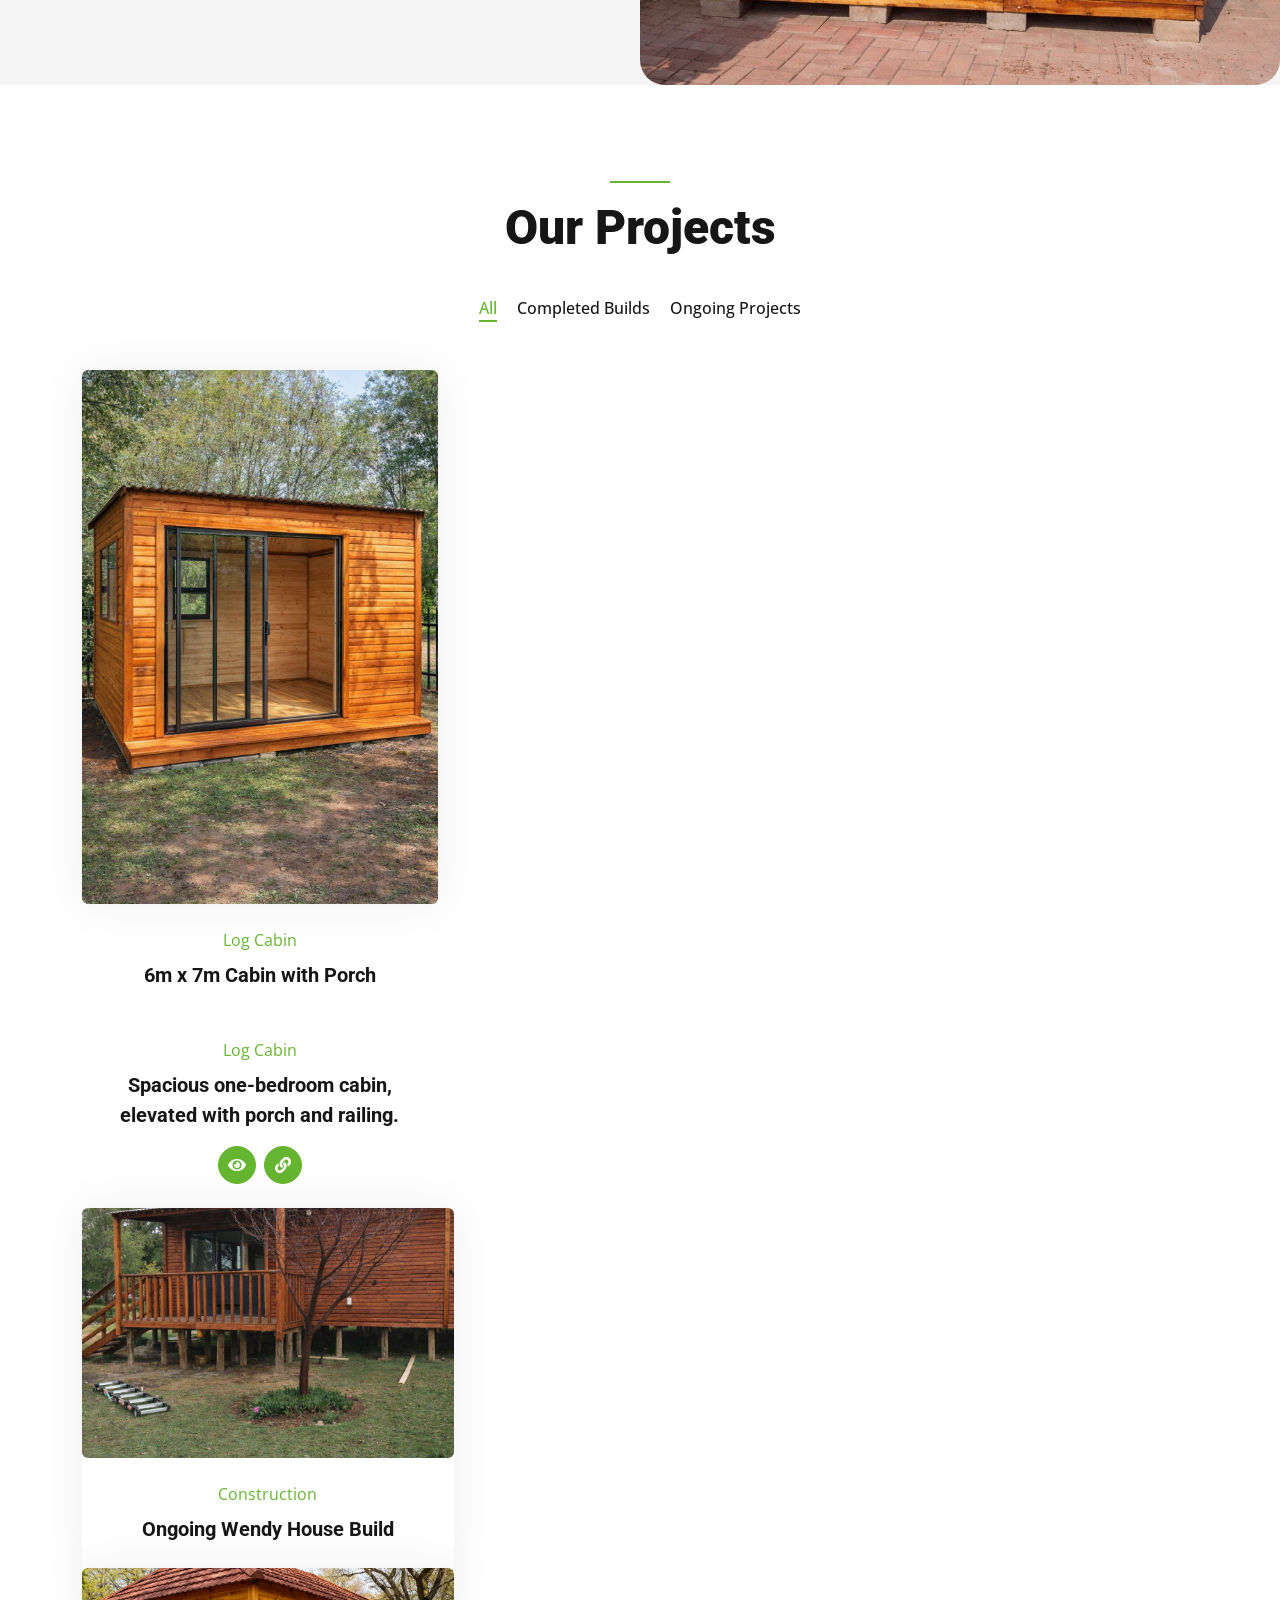
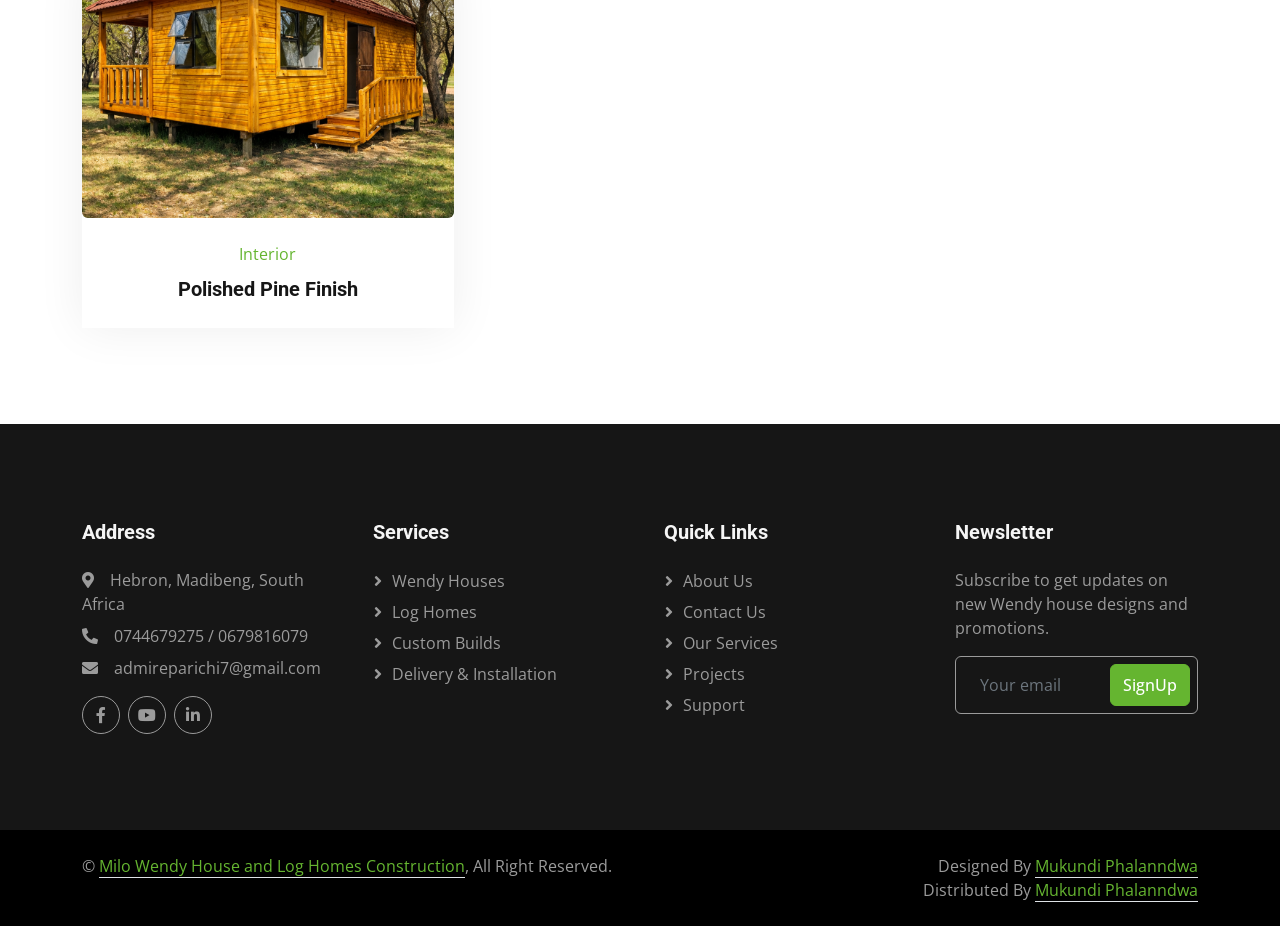
==== commit f11e1774: "Update logo image source in navbar" ====
--- a/index.html
+++ b/index.html
@@ -82,7 +82,7 @@
 <!-- Navbar Start -->
 <nav class="navbar navbar-expand-lg bg-white navbar-light sticky-top p-0 px-4 px-lg-5">
   <a href="index.html" class="navbar-brand d-flex align-items-center">
-    <img src="img/houseimg/Copilot_20260609_134447.png" alt="Wendy House Logo" 
+       <img src="img/houseimg/Copilot_20260610_010450.png" alt="Wendy House Logo"  
          class="img-fluid" style="height:60px; width:auto; margin-right:10px;">
     <h2 class="m-0 text-primary" style="font-weight:600;"> </h2>
   </a>
@@ -570,4 +570,4 @@
     <script src="js/main.js"></script>
 </body>
 
-</html>+</html>
